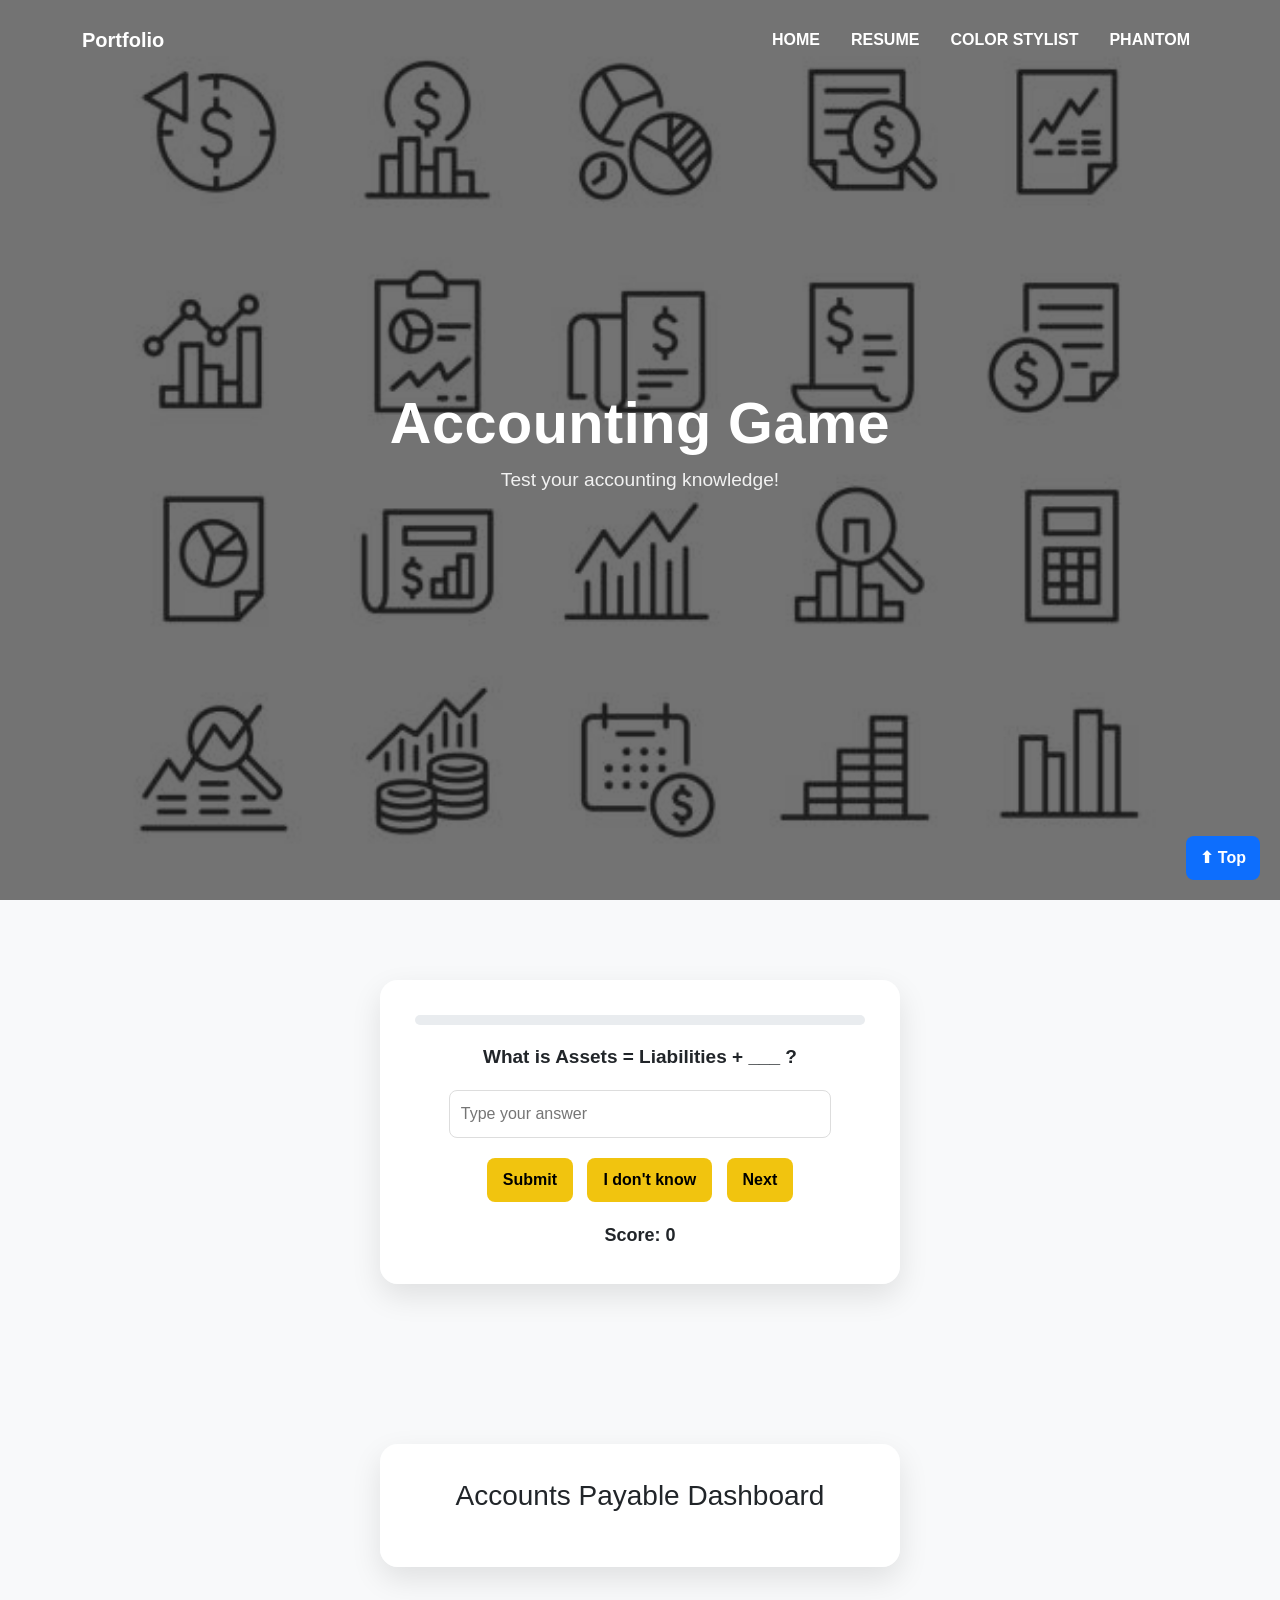
==== html/accounting-game.html @ d34b6ede "Add files via upload" ====
<!DOCTYPE html>
<html lang="en">
<head>
<meta charset="UTF-8" />
<meta name="viewport" content="width=device-width, initial-scale=1" />
<title>Accounting Game</title>

<link href="https://cdn.jsdelivr.net/npm/bootstrap@5.3.0/dist/css/bootstrap.min.css" rel="stylesheet">

<style>
  body {
    font-family: 'Open Sans', Arial, sans-serif;
    margin: 0;
    padding: 0;
    background: #f8f9fa;
  }

  .navbar {
    position: absolute;
    width: 100%;
    z-index: 10;
    background: transparent;
    padding-top: 20px;
  }

  .navbar-brand {
    color: white !important;
    font-weight: 700;
  }

  .navbar-nav {
    margin-left: auto;
  }

  .navbar-nav .nav-link {
    color: white !important;
    font-weight: 600;
    margin-left: 15px;
    transition: 0.2s;
  }

  .navbar-nav .nav-link:hover {
    opacity: 0.8;
  }

  .hero {
    height: 100vh;
    background-image: url("/Images/istockphoto-1349756160-612x612.jpg");
    background-size: cover;
    background-position: center;
    position: relative;
  }

  .overlay {
    background: rgba(0,0,0,0.55);
    height: 100%;
    display: flex;
    align-items: center;
    justify-content: center;
    text-align: center;
    color: white;
    flex-direction: column;
  }

  .overlay h1 {
    font-size: 3.6rem;
    font-weight: 700;
    letter-spacing: 0.5px;
  }

  .overlay p {
    font-size: 1.2rem;
    opacity: 0.9;
  }

  .main-content {
    padding: 80px 20px;
    display: flex;
    justify-content: center;
  }

  .game-box {
    background: rgba(255, 255, 255, 0.98);
    width: 520px;
    padding: 35px;
    border-radius: 18px;
    box-shadow: 0 12px 30px rgba(0,0,0,0.10);
    text-align: center;
    transition: 0.3s;
  }

  .game-box:hover {
    transform: translateY(-2px);
  }

  .question {
    font-size: 19px;
    margin-bottom: 18px;
    font-weight: 600;
  }

  input {
    padding: 11px;
    width: 85%;
    margin-bottom: 15px;
    border: 1px solid #ddd;
    border-radius: 8px;
    outline: none;
  }

  input:focus {
    border-color: #0d6efd;
    box-shadow: 0 0 0 2px rgba(13,110,253,0.15);
  }

  button {
    padding: 10px 16px;
    margin: 5px;
    background: #f1c40f;
    border: none;
    cursor: pointer;
    font-weight: 600;
    border-radius: 8px;
    transition: 0.2s;
  }

  button:hover {
    background: #d4ac0d;
    transform: scale(1.03);
  }

  #feedback {
    margin-top: 15px;
    font-weight: 600;
  }

  #score {
    margin-top: 10px;
    font-size: 18px;
    font-weight: 600;
  }

  #retryBtn {
    display: none;
    background: #2ecc71;
    color: white;
  }

  .progress-container {
    width: 100%;
    background: #e9ecef;
    border-radius: 20px;
    margin-bottom: 18px;
    height: 10px;
    overflow: hidden;
  }

  .progress-bar {
    height: 100%;
    width: 0%;
    background: linear-gradient(90deg, #0d6efd, #4dabf7);
    transition: width 0.4s ease;
  }

  .top-btn {
    position: fixed;
    bottom: 20px;
    right: 20px;
    background: #0d6efd;
    color: white;
    padding: 10px 14px;
    border-radius: 8px;
    text-decoration: none;
    font-weight: 600;
    z-index: 999;
    transition: 0.2s;
  }

  .top-btn:hover {
    opacity: 0.85;
  }
</style>
</head>

<body>

<nav class="navbar navbar-expand-lg">
  <div class="container">
    <a class="navbar-brand" href="../index.html">Portfolio</a>

    <div class="collapse navbar-collapse" id="menu">
      <ul class="navbar-nav">
        <li class="nav-item"><a class="nav-link" href="../index.html">HOME</a></li>
        <li class="nav-item"><a class="nav-link" href="resume.html">RESUME</a></li>
        <li class="nav-item"><a class="nav-link" href="color-stylist.html">COLOR STYLIST</a></li>
        <li class="nav-item"><a class="nav-link" href="scratch.html">PHANTOM</a></li>
      </ul>
    </div>
  </div>
</nav>

<header class="hero">
  <div class="overlay">
    <div>
      <h1>Accounting Game</h1>
      <p>Test your accounting knowledge!</p>
    </div>
  </div>
</header>

<div class="main-content">
  <div class="game-box">

    <div class="progress-container">
      <div class="progress-bar" id="progressBar"></div>
    </div>

    <div class="question" id="question">Loading...</div>

    <input type="text" id="answer" placeholder="Type your answer">

    <br>

    <button onclick="checkAnswer()">Submit</button>
    <button onclick="showAnswer()">I don't know</button>
    <button onclick="nextQuestion()">Next</button>

    <div id="feedback"></div>
    <div id="score">Score: 0</div>

    <button id="retryBtn" onclick="restartGame()">🔄 Try Again</button>

  </div>
</div>

<!-- TABLEAU DASHBOARD -->
<div class="main-content">
  <div class="game-box">

    <h3 style="margin-bottom: 20px;">Accounts Payable Dashboard</h3>

    <div class='tableauPlaceholder' id='viz1776268446168' style='position: relative'>
      <noscript>
        <a href='#'>
          <img alt='Accounts Payables Dashboard '
               src='https://public.tableau.com/static/images/Ac/AccountsPayablesDashboard3_0_16038763187080/AccountsPayablesDashboard/1_rss.png'
               style='border: none' />
        </a>
      </noscript>

      <object class='tableauViz' style='display:none;'>
        <param name='host_url' value='https://public.tableau.com/' />
        <param name='embed_code_version' value='3' />
        <param name='site_root' value='' />
        <param name='name' value='AccountsPayablesDashboard3_0_16038763187080/AccountsPayablesDashboard' />
        <param name='tabs' value='no' />
        <param name='toolbar' value='yes' />
        <param name='static_image' value='https://public.tableau.com/static/images/Ac/AccountsPayablesDashboard3_0_16038763187080/AccountsPayablesDashboard/1.png' />
        <param name='animate_transition' value='yes' />
        <param name='display_static_image' value='yes' />
        <param name='display_spinner' value='yes' />
        <param name='display_overlay' value='yes' />
        <param name='display_count' value='yes' />
        <param name='language' value='en-US' />
      </object>
    </div>

    <script type='text/javascript'>
      var divElement = document.getElementById('viz1776268446168');
      var vizElement = divElement.getElementsByTagName('object')[0];

      if (divElement.offsetWidth > 800) {
        vizElement.style.width = '100%';
        vizElement.style.height = (divElement.offsetWidth * 0.75) + 'px';
      } else if (divElement.offsetWidth > 500) {
        vizElement.style.width = '100%';
        vizElement.style.height = (divElement.offsetWidth * 0.75) + 'px';
      } else {
        vizElement.style.width = '100%';
        vizElement.style.height = '2977px';
      }

      var scriptElement = document.createElement('script');
      scriptElement.src = 'https://public.tableau.com/javascripts/api/viz_v1.js';
      vizElement.parentNode.insertBefore(scriptElement, vizElement);
    </script>

  </div>
</div>

<a href="#" class="top-btn">⬆ Top</a>

<script>
  let score = 0;
  let current = 0;

  const questions = [
    { q: "What is Assets = Liabilities + ___ ?", a: "equity" },
    { q: "What is money earned called in accounting?", a: "revenue" },
    { q: "What do you call money owed to others?", a: "liabilities" },
    { q: "What is the formula for profit? (Revenue - ___)", a: "expenses" },
    { q: "What financial statement shows profit over time?", a: "income statement" }
  ];

  function updateProgress() {
    let progress = (current / questions.length) * 100;
    document.getElementById("progressBar").style.width = progress + "%";
  }

  function loadQuestion() {
    document.getElementById("question").innerText = questions[current].q;
    document.getElementById("answer").value = "";
    document.getElementById("feedback").innerText = "";
    updateProgress();
  }

  function checkAnswer() {
    let user = document.getElementById("answer").value.toLowerCase().trim();
    let correct = questions[current].a;

    if (user === correct) {
      document.getElementById("feedback").innerText = "✅ Correct!";
      document.getElementById("feedback").style.color = "#198754";
      score++;
    } else {
      document.getElementById("feedback").innerText = "❌ Incorrect.";
      document.getElementById("feedback").style.color = "#dc3545";
    }

    document.getElementById("score").innerText = "Score: " + score;
  }

  function showAnswer() {
    let correct = questions[current].a;
    document.getElementById("feedback").innerText = "💡 Answer: " + correct;
    document.getElementById("feedback").style.color = "#f39c12";
  }

  function nextQuestion() {
    current++;
    if (current >= questions.length) {
      endGame();
      return;
    }
    loadQuestion();
  }

  function endGame() {
    document.getElementById("question").innerText =
      "🎉 Level Complete! Great Job!";
    
    document.getElementById("answer").style.display = "none";
    document.getElementById("retryBtn").style.display = "inline-block";
    document.getElementById("progressBar").style.width = "100%";
  }

  function restartGame() {
    score = 0;
    current = 0;
    document.getElementById("answer").style.display = "inline-block";
    document.getElementById("retryBtn").style.display = "none";
    document.getElementById("score").innerText = "Score: 0";
    loadQuestion();
  }

  loadQuestion();
</script>

</body>
</html>
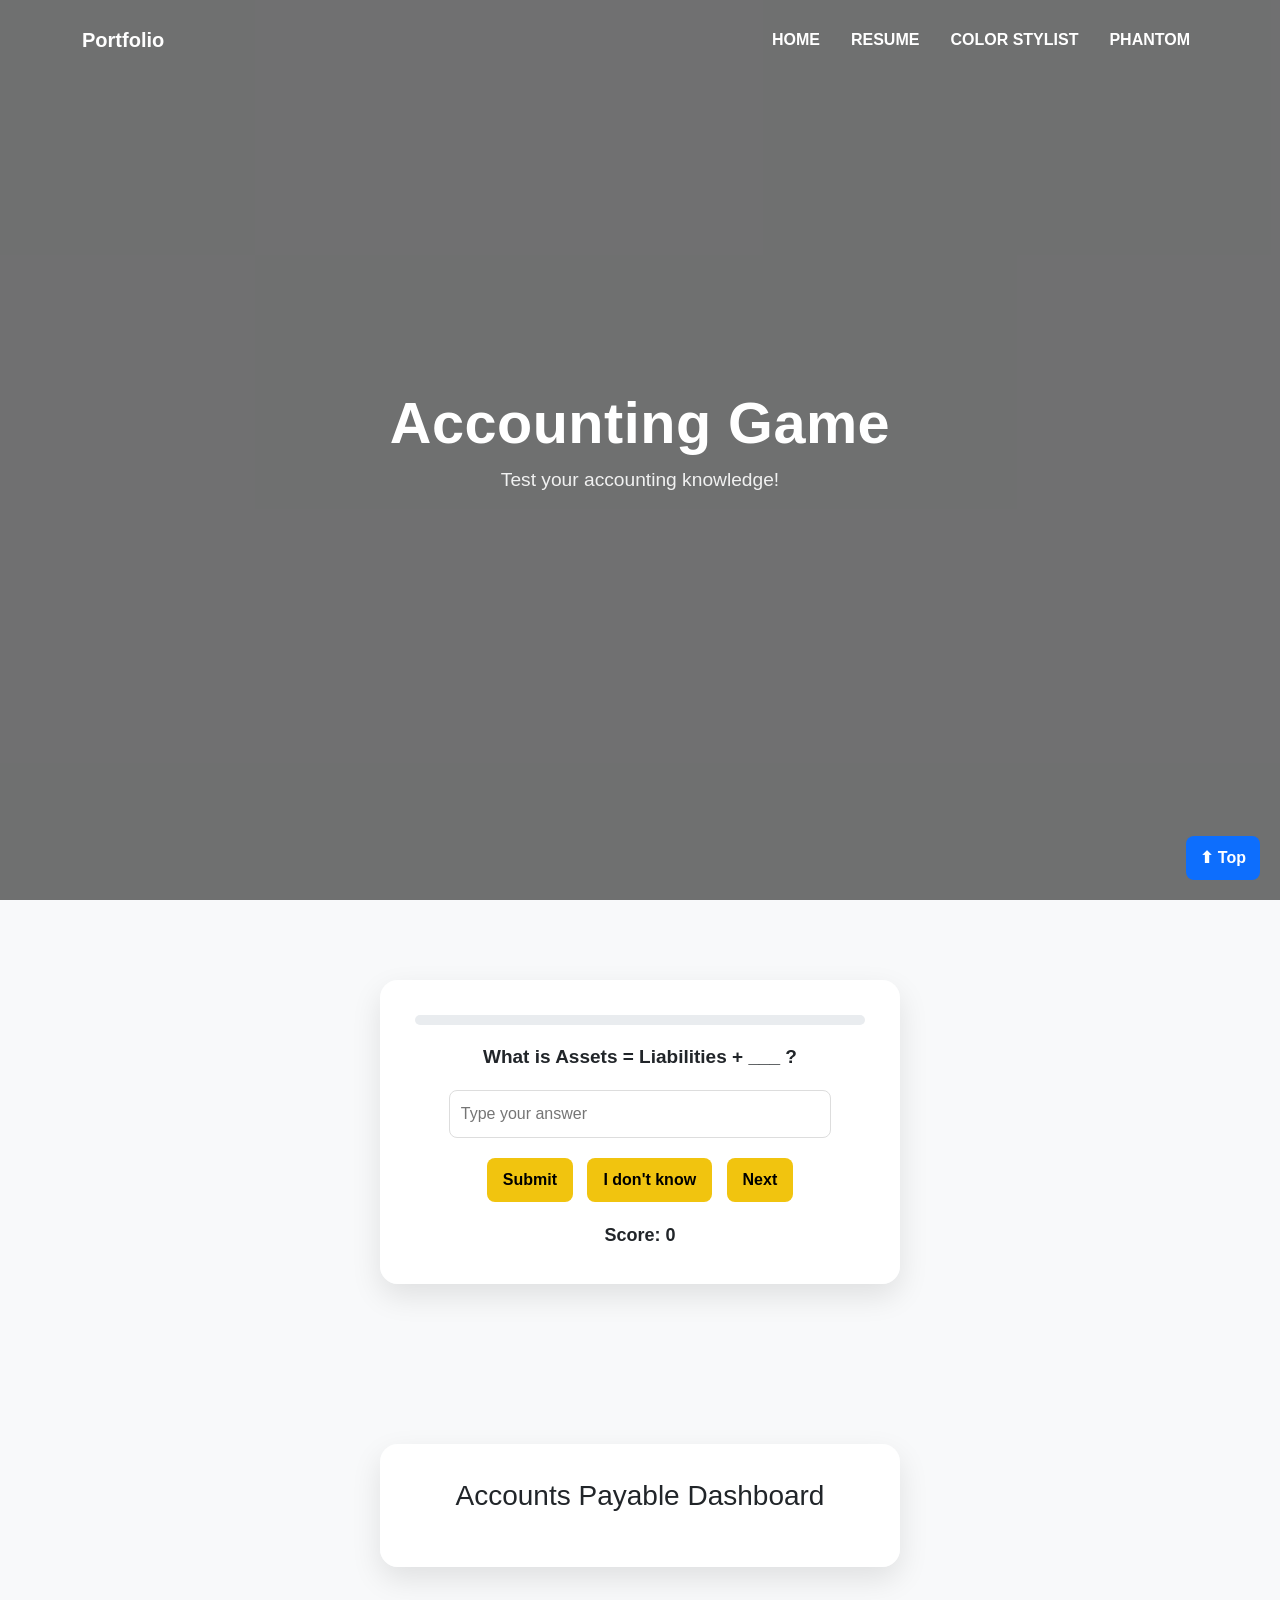
==== commit f6d151cf: "Update accounting-game.html" ====
--- a/html/accounting-game.html
+++ b/html/accounting-game.html
@@ -45,7 +45,7 @@
 
   .hero {
     height: 100vh;
-    background-image: url("/Images/istockphoto-1349756160-612x612.jpg");
+    background-image: url("Images/istockphoto-1349756160-612x612.jpg");
     background-size: cover;
     background-position: center;
     position: relative;
@@ -367,4 +367,4 @@
 </script>
 
 </body>
-</html>+</html>
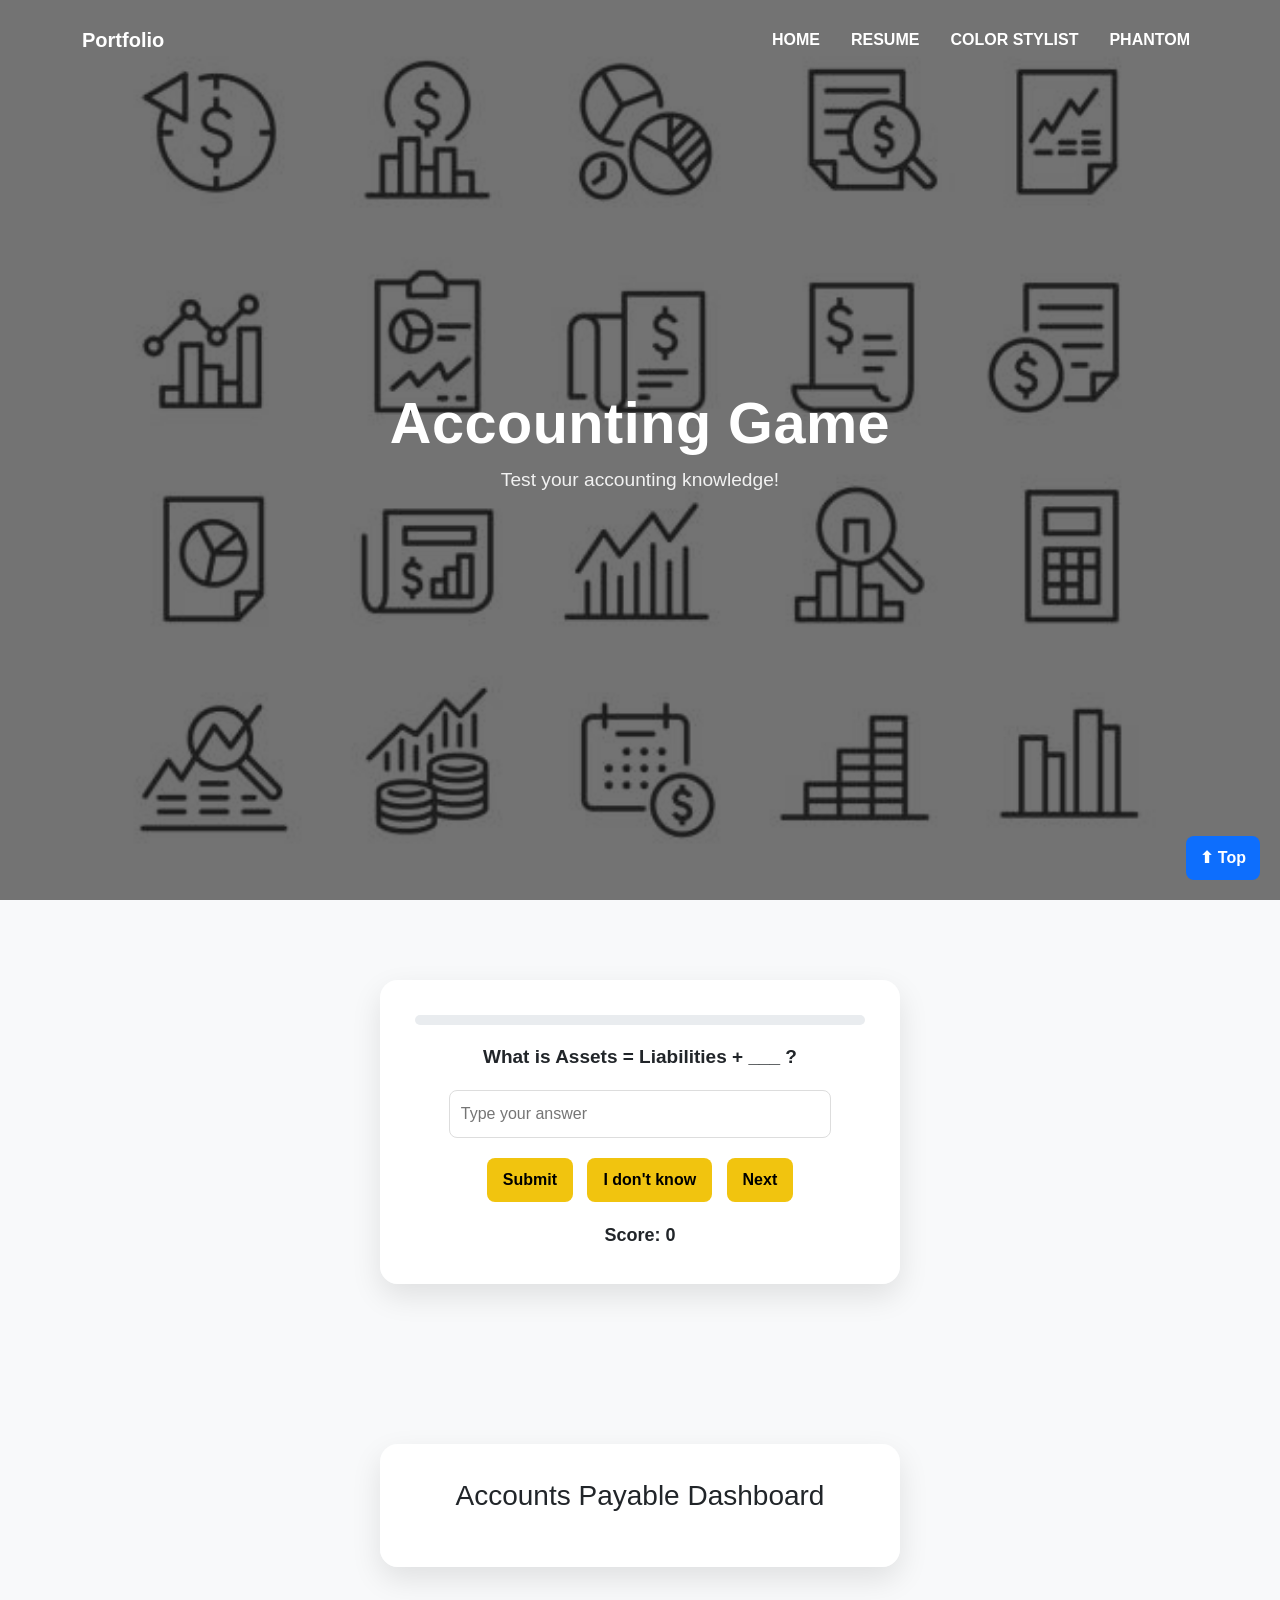
==== commit fe040061: "Update accounting-game.html" ====
--- a/html/accounting-game.html
+++ b/html/accounting-game.html
@@ -45,7 +45,7 @@
 
   .hero {
     height: 100vh;
-    background-image: url("Images/istockphoto-1349756160-612x612.jpg");
+    background-image: url("../Images/istockphoto-1349756160-612x612.jpg");
     background-size: cover;
     background-position: center;
     position: relative;
